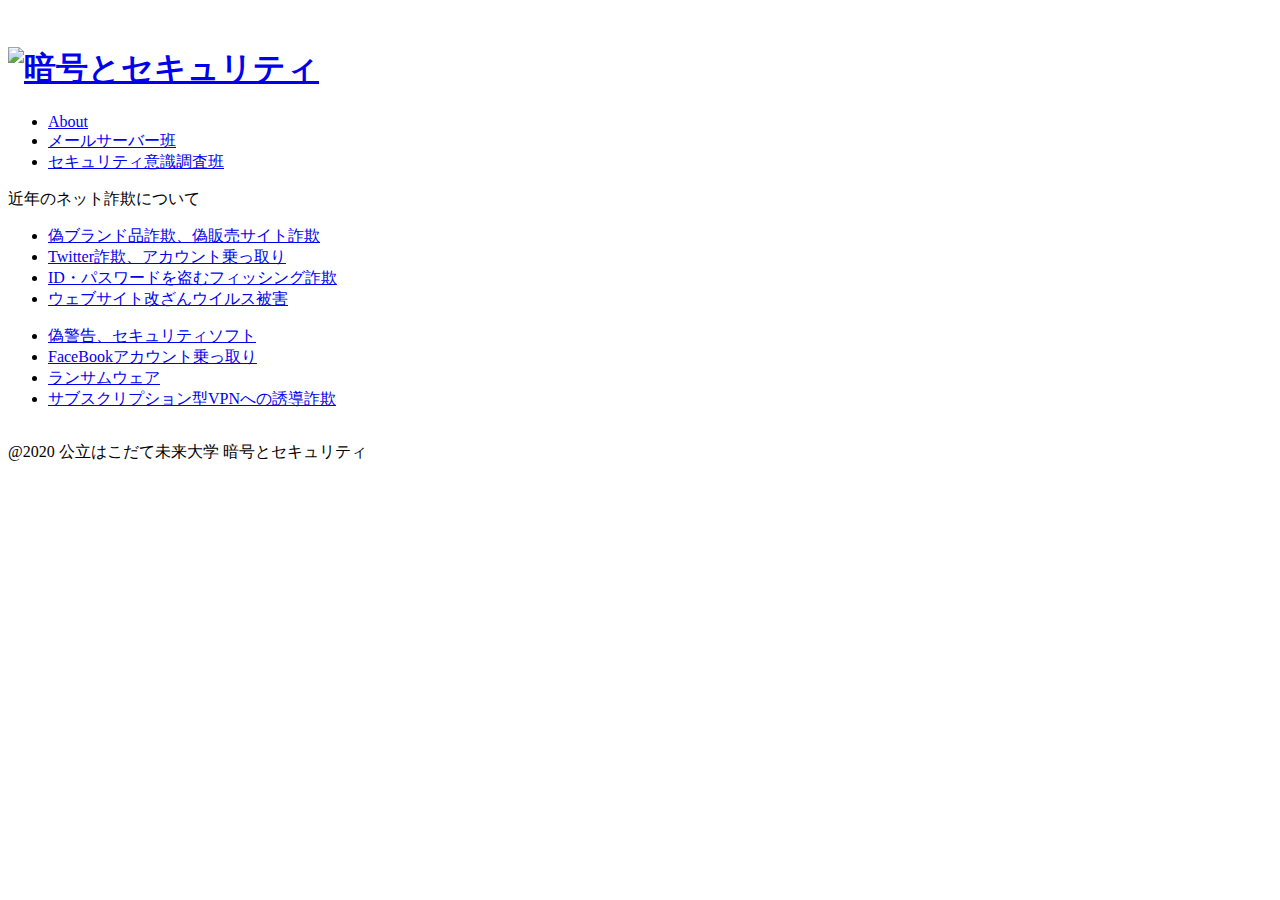
==== index.html @ 42dc5607 "Create index.html" ====
<!Doctype html>
    <html>
    <head>
      <!-- Global site tag (gtag.js) - Google Analytics -->
      <script async src="https://www.googletagmanager.com/gtag/js?id=UA-101406887-1"></script>
      <script type="text/javascript" src="/Users/b1018244/Desktop/プロジェクト_html/jquery.js"></script>
      <script type="text/javascript" src="/Users/b1018244/Desktop/プロジェクト_html/fixHeight.js"></script>
      <!--<script>
        window.dataLayer = window.dataLayer || [];
        function gtag(){dataLayer.push(arguments);}
        gtag('js', new Date());
 
        gtag('config', 'UA-101406887-1');
      </script> -->
      <meta charset="UTF-8">
      <title>暗号とセキュリティ</title>
      <link href="/Users/b1018244/Desktop/プロジェクト_html/reset.css" rel="stylesheet" type="text/css">
      <link href="/Users/b1018244/Desktop/プロジェクト_html/style.css" rel="stylesheet" type="text/css">
​
​
      <link rel="stylesheet" href="https://use.fontawesome.com/releases/v5.6.4/css/all.css">
​
​

​
    </head>
    <body>
      <header class="site-header">
        <h1><a href="Top.html" class="site-logo"><img src="img/キャプチャ.jpg" alt="暗号とセキュリティ"></a></h1>
        <nav class="gnav">
          <ul class="gnav__menu">
            <li class="gnav__menu__item"><a href="#">About</a></li>
            <li class="gnav__menu__item"><a href="#">メールサーバー班</a></li>
            <li class="gnav__menu__item"><a href="#">セキュリティ意識調査班</a></li>
          </ul>
        </nav>
      </header>

    <!--  <div class="hero"><img src="img/hero2.jpg" alt="hero"></div>  -->
      <div class="content">
        <!--<div style="margin-bottom: 2em;">
        <!<script async src="https://pagead2.googlesyndication.com/pagead/js/adsbygoogle.js"></script>-->
        <!-- WDD p4166 レスポンシブ -->
        <!--<ins class="adsbygoogle"
        style="display:block"
        data-ad-client="ca-pub-5086227893465901"
        data-ad-slot="2220642225"
        data-ad-format="auto"
        data-full-width-responsive="true"></ins> -->
        <!--<script>
        (adsbygoogle = window.adsbygoogle || []).push({});
        </script> -->
        </div>
        <a id="about"></a>
        <p class="ppp">近年のネット詐欺について</p>
        <div class="fixheight clearfix">
          <div id="menu">
            <ul>
              <li><a href="Nise_Brand.html">偽ブランド品詐欺、偽販売サイト詐欺</a></li>
              <li><a href="#">Twitter詐欺、アカウント乗っ取り</a></li>
              <li><a href="#">ID・パスワードを盗むフィッシング詐欺</a></li>
              <li><a href="#">ウェブサイト改ざんウイルス被害</a></li>
            </ul>
          </div>
          <div id="menu2">
            <ul>
              <li><a href="#">偽警告、セキュリティソフト</a></li>
              <li><a href="#">FaceBookアカウント乗っ取り</a></li>
              <li><a href="#">ランサムウェア</a></li>
              <li><a href="#">サブスクリプション型VPNへの誘導詐欺</a></li>
            </ul>
          </div>
        <div style="margin: 2em 0;">
          <script async src="https://pagead2.googlesyndication.com/pagead/js/adsbygoogle.js"></script>
          <!-- WDD p4166 レスポンシブ -->
          <!--<ins class="adsbygoogle"
          style="display:block"
          data-ad-client="ca-pub-5086227893465901"
          data-ad-slot="2220642225"
          data-ad-format="auto"
          data-full-width-responsive="true"></ins> -->
          <script>
            (adsbygoogle = window.adsbygoogle || []).push({});
            </script>
          </div>
          <div id="page_top"><a href="#"></a></div>
          <footer class="site-footer">
            <p class="copyright">@2020 公立はこだて未来大学 暗号とセキュリティ</p>
          </footer>
        </body>
        </html>
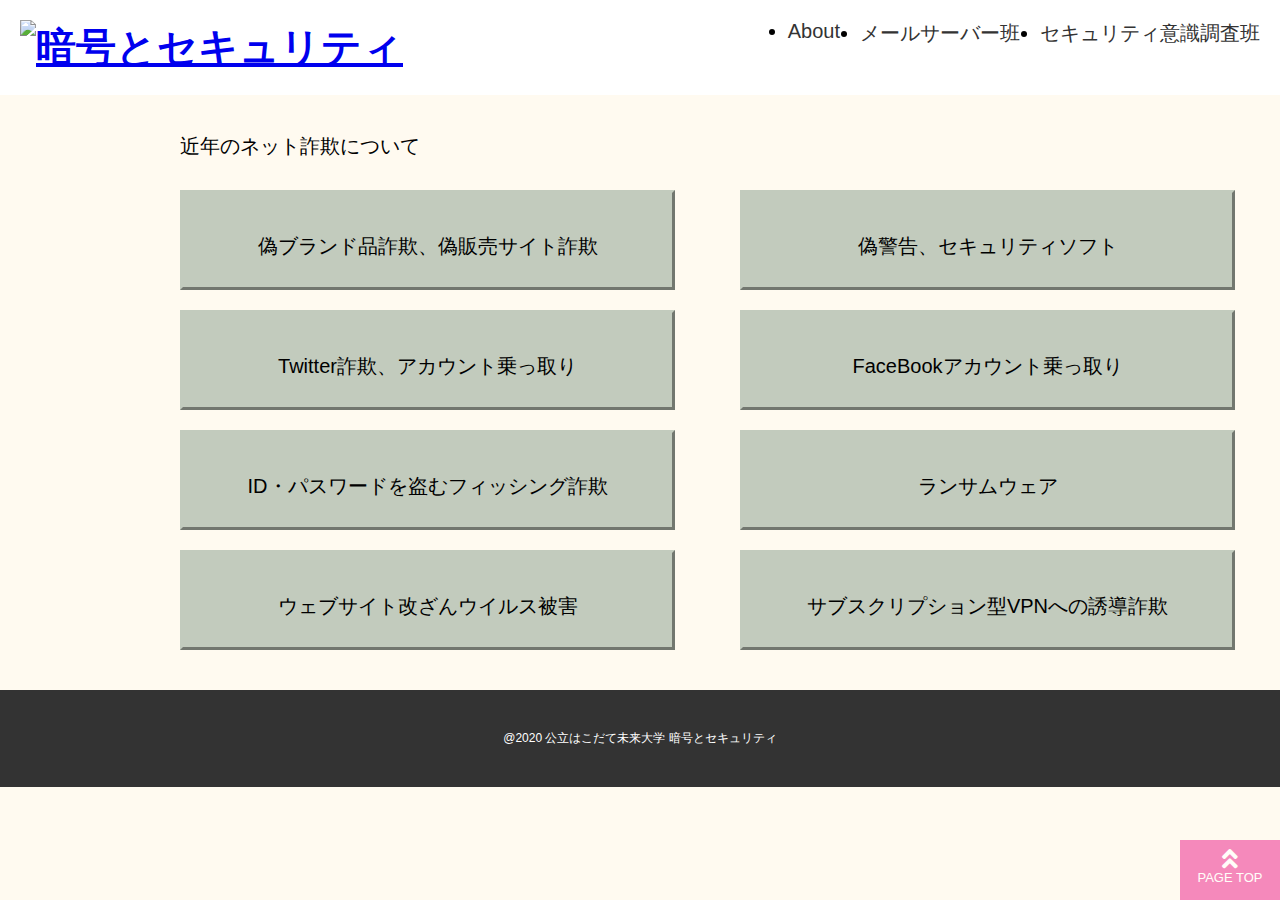
==== commit 91c9b3b2: "Update index.html" ====
--- a/index.html
+++ b/index.html
@@ -3,8 +3,7 @@
     <head>
       <!-- Global site tag (gtag.js) - Google Analytics -->
       <script async src="https://www.googletagmanager.com/gtag/js?id=UA-101406887-1"></script>
-      <script type="text/javascript" src="/Users/b1018244/Desktop/プロジェクト_html/jquery.js"></script>
-      <script type="text/javascript" src="/Users/b1018244/Desktop/プロジェクト_html/fixHeight.js"></script>
+    
       <!--<script>
         window.dataLayer = window.dataLayer || [];
         function gtag(){dataLayer.push(arguments);}
@@ -14,8 +13,8 @@
       </script> -->
       <meta charset="UTF-8">
       <title>暗号とセキュリティ</title>
-      <link href="/Users/b1018244/Desktop/プロジェクト_html/reset.css" rel="stylesheet" type="text/css">
-      <link href="/Users/b1018244/Desktop/プロジェクト_html/style.css" rel="stylesheet" type="text/css">
+      <link href="reset.css" rel="stylesheet" type="text/css">
+      <link href="style.css" rel="stylesheet" type="text/css">
 ​
 ​
       <link rel="stylesheet" href="https://use.fontawesome.com/releases/v5.6.4/css/all.css">
@@ -26,7 +25,7 @@
     </head>
     <body>
       <header class="site-header">
-        <h1><a href="Top.html" class="site-logo"><img src="img/キャプチャ.jpg" alt="暗号とセキュリティ"></a></h1>
+        <h1><a href="index.html" class="site-logo"><img src="img/キャプチャ.jpg" alt="暗号とセキュリティ"></a></h1>
         <nav class="gnav">
           <ul class="gnav__menu">
             <li class="gnav__menu__item"><a href="#">About</a></li>
@@ -56,7 +55,7 @@
         <div class="fixheight clearfix">
           <div id="menu">
             <ul>
-              <li><a href="Nise_Brand.html">偽ブランド品詐欺、偽販売サイト詐欺</a></li>
+              <li><a href="#Nise_Brand.html">偽ブランド品詐欺、偽販売サイト詐欺</a></li>
               <li><a href="#">Twitter詐欺、アカウント乗っ取り</a></li>
               <li><a href="#">ID・パスワードを盗むフィッシング詐欺</a></li>
               <li><a href="#">ウェブサイト改ざんウイルス被害</a></li>
--- a/style.css
+++ b/style.css
@@ -0,0 +1,216 @@
+*{
+	box-sizing: border-box;
+	margin: 0;
+	padding: 0;
+}
+body{
+  background: #fffaf0;/*#ddeeda;*/
+  font-size: 20px;
+  font-family: 'Hiragino Kaku Gothic ProN W3', sans-serif;
+}
+
+
+.site-header{
+	top:0px;
+  background: #fff;
+  display: flex;
+  padding: 20px 20px;
+  position: fixed;
+  justify-content: space-between;
+  width: 100%;
+  z-index: 99;
+}
+
+.site-header ul :hover{
+  background-color:  #fff;
+}
+.gnav__menu a:hover {
+  color: red;
+}
+
+
+.site-logo img{
+  height: 50px;
+  width:auto;
+}
+
+.ppp{
+	padding:10px 0px 10px 180px;
+}
+
+#menu ul{
+margin: 0;
+padding: 0;
+list-style-type: none;
+}
+
+#menu li{
+display: inline;
+padding: 0;
+margin: 0;
+}
+
+#menu li a{
+display: block;
+position:relative;
+width: 495px;
+height: 100px;
+padding: 40px;
+margin: 20px 10px 20px 180px;
+text-decoration: none;
+border: outset 3px #C2CBBD;
+background-color: #C2CBBD;
+text-align: center;
+color: #000000;
+font-size: 20px;
+}
+
+#menu li a:hover{
+border: inset 3px #95A38D;
+background-color: #95A38D;
+}
+
+#menu2 ul{
+margin: -480px 0px 0px 590px;
+padding: 0;
+list-style-type: none;
+}
+
+#menu2 li{
+display: inline;
+padding: 0;
+margin: 0;
+}
+
+#menu2 li a{
+display: block;
+width: 495px;
+height: 100px;
+padding: 40px;
+margin: 20px 150px 20px 150px;
+text-decoration: none;
+border: outset 3px #C2CBBD;
+background-color: #C2CBBD;
+text-align: center;
+color: #000000;
+font-size: 20px;
+}
+
+#menu2 li a:hover{
+border: inset 3px #95A38D;
+background-color: #95A38D;
+}
+
+.pp{
+	position: relative; top: 40px;
+}
+
+.gnav__menu{
+  display: flex;
+}
+
+.gnav__menu__item{
+  margin-left: 20px;
+}
+
+.gnav__menu__item a{
+  color: #333;
+  text-decoration: none;
+}
+.gnav__menu__item  :hover{
+  background: #333:
+}
+.hero{
+  max-height: 380px;
+  overflow: hidden;
+}
+
+.hero img{
+  height: auto;
+  width: 100%;
+}
+
+.content{
+  line-height: 1.6;
+  margin: 0 auto;
+  padding-top: 100px;
+  width: 800px;
+}
+
+.content p{
+  margin-bottom: 40px;
+
+}
+
+.site-footer{
+  background: #333;
+  padding: 40px;
+}
+
+
+
+#page_top{
+  width: 100px;
+  height: 60px;
+  position: fixed;
+  right: 0;
+  bottom: 0;
+  background: #ef3f98;
+  opacity: 0.6;
+}
+
+
+#page_top{
+  width: 100px;
+  height: 60px;
+  position: fixed;
+  right: 0;
+  bottom: 0;
+  background: #ef3f98;
+  opacity: 0.6;
+}
+#page_top a{
+  position: relative;
+  display: block;
+  width: 100px;
+  height: 60px;
+  text-decoration: none;
+}
+#page_top a::before{
+  font-family: 'Font Awesome 5 Free';
+  font-weight: 900;
+  content: '\f102';
+  font-size: 25px;
+  color: #fff;
+  position: absolute;
+  width: 25px;
+  height: 25px;
+  top: -25px;
+  bottom: 0;
+  right: 0;
+  left: 0;
+  margin: auto;
+  text-align: center;
+}
+#page_top a::after{
+  content: 'PAGE TOP';
+  font-size: 13px;
+  color: #fff;
+  position: absolute;
+  top: 30px;
+  bottom: 0;
+  right: 0;
+  left: 0;
+  margin: auto;
+  text-align: center;
+}
+
+
+
+
+
+.copyright{
+  color: #fff;
+  font-size: 12px;
+  text-align: center;
+}
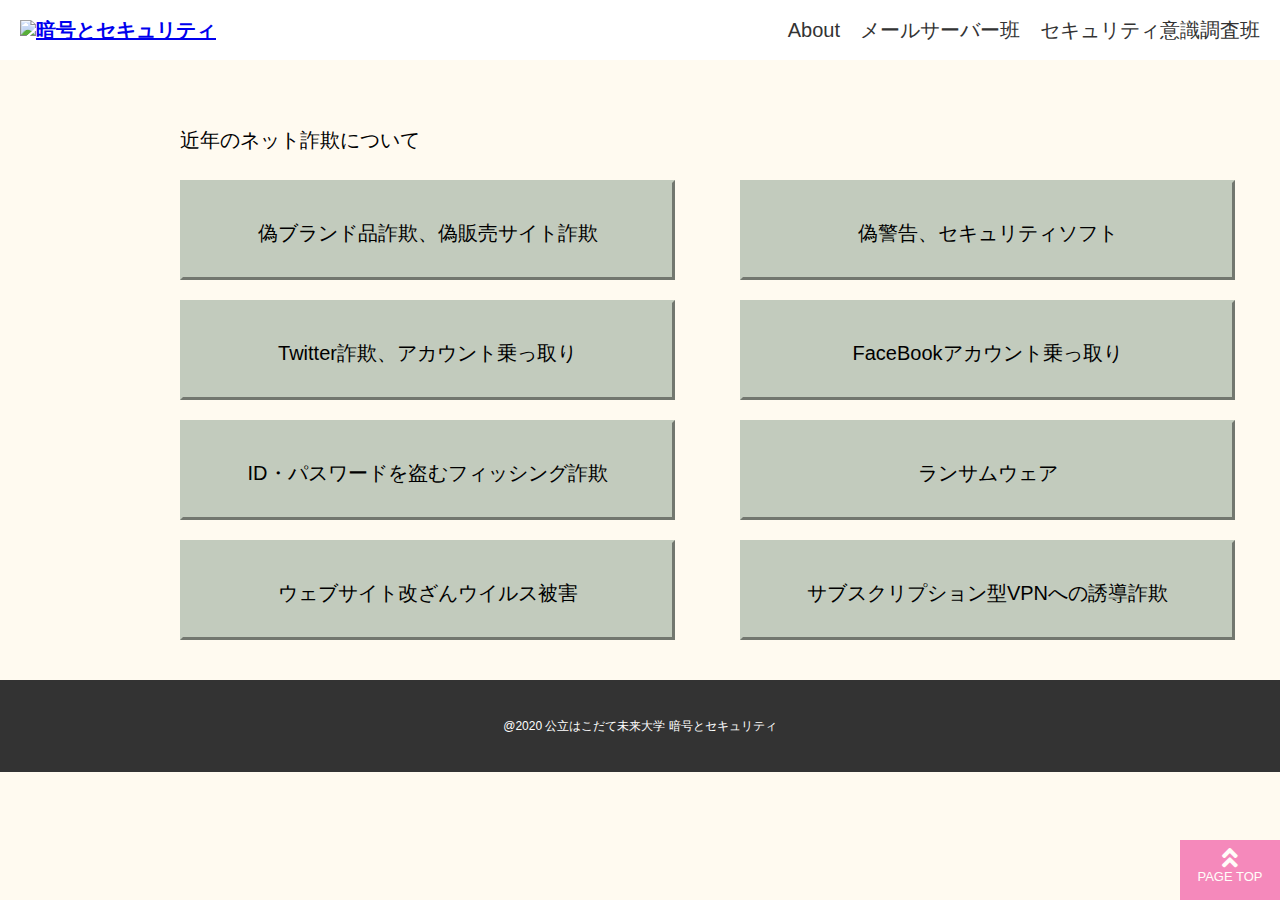
==== commit 923ac74c: "Update index.html" ====
--- a/index.html
+++ b/index.html
@@ -25,7 +25,7 @@
     </head>
     <body>
       <header class="site-header">
-        <h1><a href="index.html" class="site-logo"><img src="img/キャプチャ.jpg" alt="暗号とセキュリティ"></a></h1>
+        <h1><a href="index.html" class="site-logo"><img src="img/キャプチャ.Jpg" alt="暗号とセキュリティ"></a></h1>
         <nav class="gnav">
           <ul class="gnav__menu">
             <li class="gnav__menu__item"><a href="#">About</a></li>
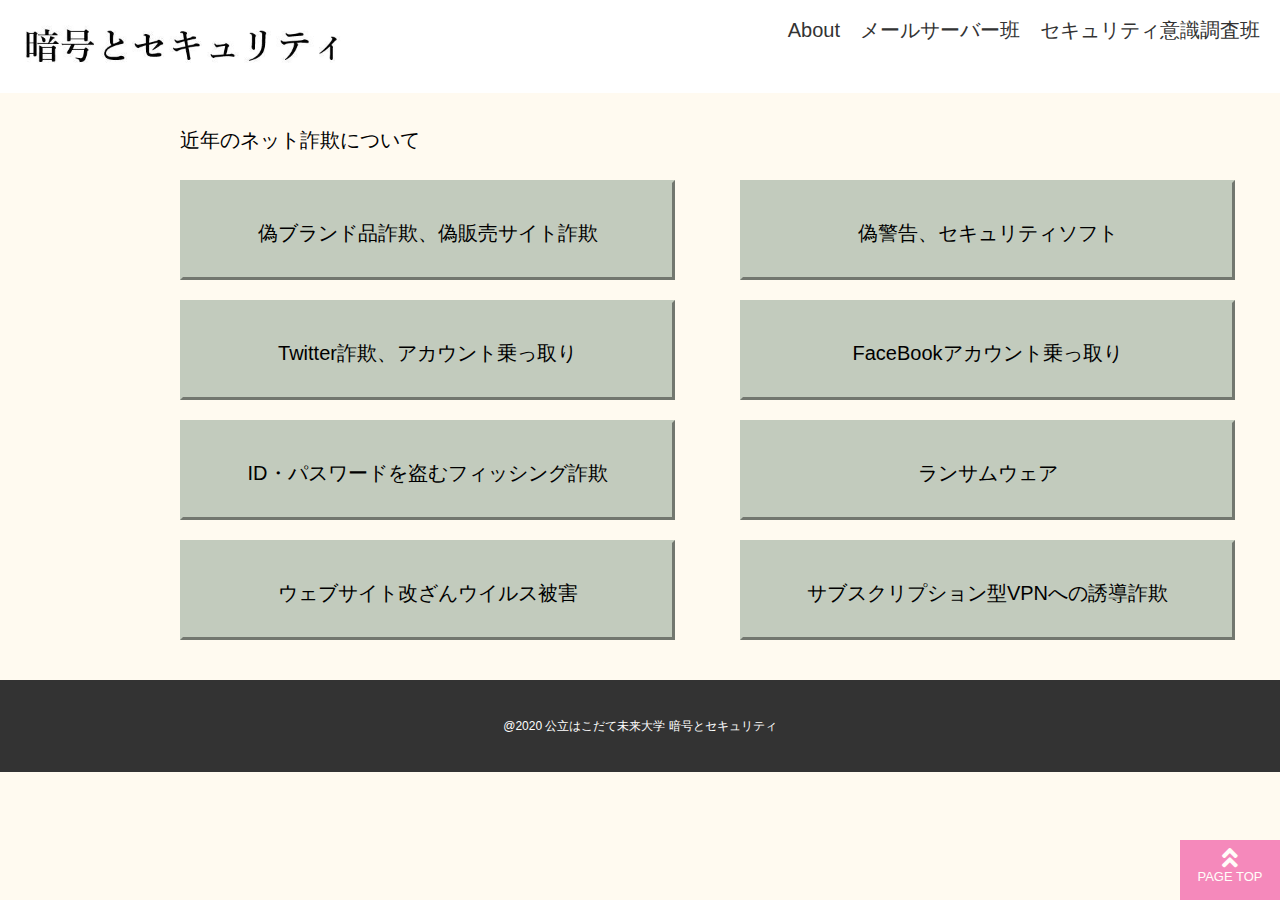
==== commit faab4719: "Update index.html" ====
--- a/index.html
+++ b/index.html
@@ -13,9 +13,9 @@
       </script> -->
       <meta charset="UTF-8">
       <title>暗号とセキュリティ</title>
-      <link href="reset.css" rel="stylesheet" type="text/css">
-      <link href="style.css" rel="stylesheet" type="text/css">
-​
+      <link  rel="stylesheet" type="text/css" href="reset.css">
+      <link  rel="stylesheet" type="text/css" href="style.css">
+      
 ​
       <link rel="stylesheet" href="https://use.fontawesome.com/releases/v5.6.4/css/all.css">
 ​
@@ -25,7 +25,7 @@
     </head>
     <body>
       <header class="site-header">
-        <h1><a href="index.html" class="site-logo"><img src="img/キャプチャ.Jpg" alt="暗号とセキュリティ"></a></h1>
+        <h1><a class="site-logo" href="index.html" ><img src="img/キャプチャ.JPG" alt="暗号とセキュリティ"></a></h1>
         <nav class="gnav">
           <ul class="gnav__menu">
             <li class="gnav__menu__item"><a href="#">About</a></li>
